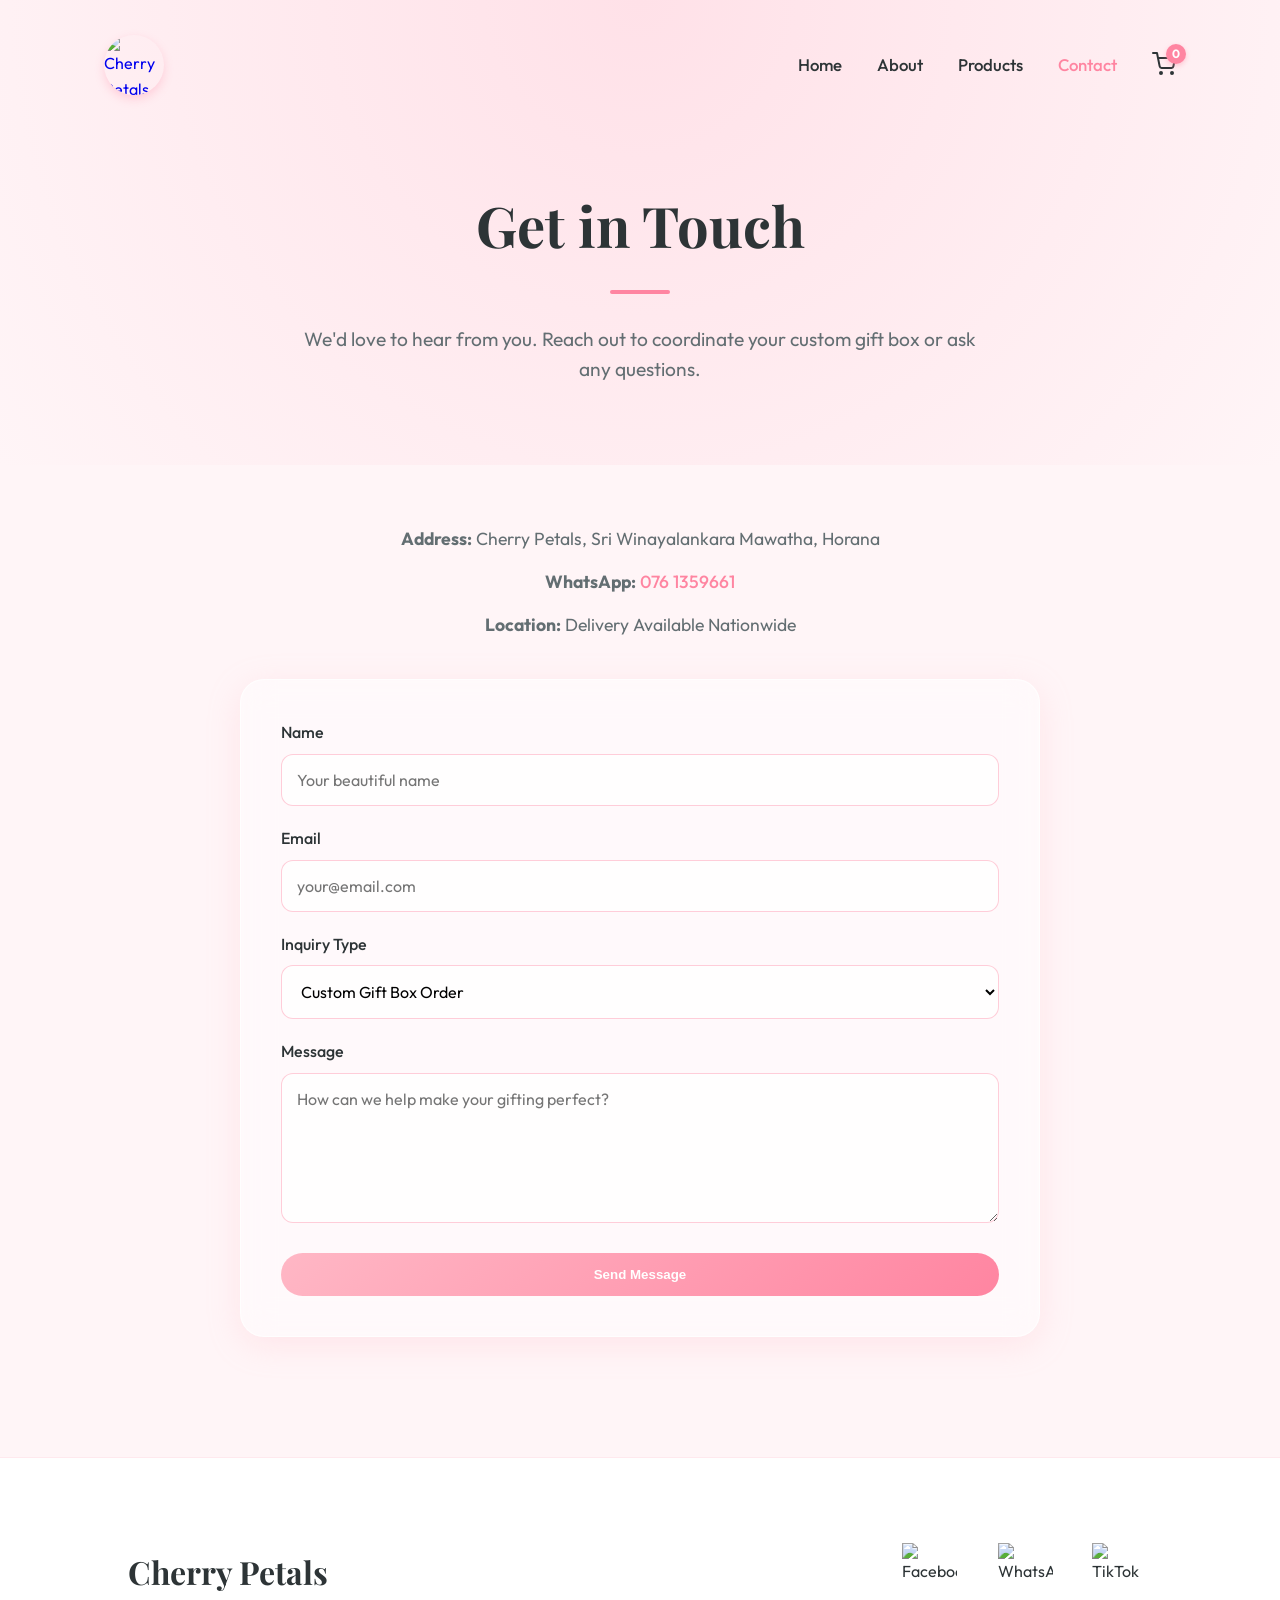
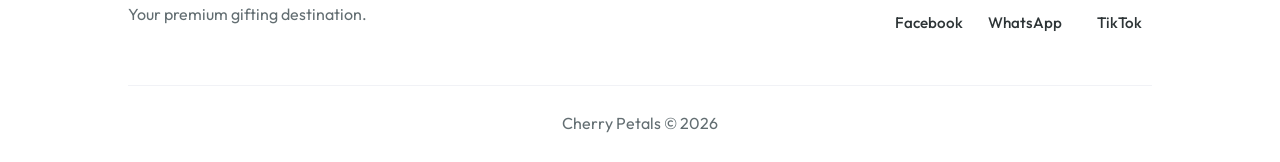
==== contact.html @ 934792bb "Implemented Add to cart option" ====
<!DOCTYPE html>
<html lang="en">

<head>
    <meta charset="UTF-8">
    <meta name="viewport" content="width=device-width, initial-scale=1.0">
    <title>Contact Us | Cherry Petals</title>
    <meta name="description" content="Get in touch with Cherry Petals to order your customized gift boxes.">
    <link rel="preconnect" href="https://fonts.googleapis.com">
    <link rel="preconnect" href="https://fonts.gstatic.com" crossorigin>
    <link
        href="https://fonts.googleapis.com/css2?family=Outfit:wght@300;400;500;600&family=Playfair+Display:ital,wght@0,500;0,700;1,500&display=swap"
        rel="stylesheet">
    <link rel="stylesheet" href="styles.css">
    <style>
        .page-header {
            padding: 180px 10% 80px;
            text-align: center;
            background: radial-gradient(circle at top, #ffe1e8, var(--color-bg));
        }

        .page-header h1 {
            font-size: 3.5rem;
            margin-bottom: 20px;
        }

        .contact-container {
            max-width: 800px;
            margin: 0 auto;
        }

        .contact-form {
            display: flex;
            flex-direction: column;
            gap: 20px;
            padding: 40px;
        }

        .form-group {
            display: flex;
            flex-direction: column;
            text-align: left;
            gap: 8px;
        }

        .form-group label {
            font-weight: 500;
            color: var(--color-text);
        }

        .form-control {
            padding: 15px;
            border: 1px solid rgba(255, 133, 161, 0.4);
            border-radius: 12px;
            font-family: var(--font-body);
            font-size: 1rem;
            background: rgba(255, 255, 255, 0.7);
            transition: all 0.3s ease;
        }

        .form-control:focus {
            outline: none;
            border-color: var(--color-primary-dark);
            box-shadow: 0 0 0 3px rgba(255, 133, 161, 0.2);
        }

        textarea.form-control {
            resize: vertical;
            min-height: 150px;
        }

        .contact-info {
            text-align: center;
            margin-bottom: 40px;
        }

        .contact-info p {
            font-size: 1.1rem;
            margin-bottom: 15px;
        }
    </style>
</head>

<body>
    <nav class="glass-nav">
        <a href="index.html" class="logo-link">
            <img src="images/logo.jpg" alt="Cherry Petals Logo" class="logo-img">
        </a>
        <ul class="nav-links">
            <li><a href="index.html">Home</a></li>
            <li><a href="about.html">About</a></li>
            <li><a href="products.html">Products</a></li>
            <li><a href="contact.html" class="active">Contact</a></li>
            <li>
                <a href="#" class="cart-link" id="cart-nav-link" aria-label="Cart">
                    <svg width="24" height="24" viewBox="0 0 24 24" fill="none" stroke="var(--color-text)" stroke-width="2" stroke-linecap="round" stroke-linejoin="round" class="cart-icon">
                        <circle cx="9" cy="21" r="1"></circle>
                        <circle cx="20" cy="21" r="1"></circle>
                        <path d="M1 1h4l2.68 13.39a2 2 0 0 0 2 1.61h9.72a2 2 0 0 0 2-1.61L23 6H6"></path>
                    </svg>
                    <span class="cart-badge" id="cart-count">0</span>
                </a>
            </li>
        </ul>
    </nav>

    <header class="page-header">
        <div class="fade-in">
            <h1>Get in Touch</h1>
            <div class="underline"></div>
            <p style="margin-top: 30px; font-size: 1.2rem; max-width: 700px; margin-left: auto; margin-right: auto;">
                We'd love to hear from you. Reach out to coordinate your custom gift box or ask any questions.</p>
        </div>
    </header>

    <section class="section-padding" style="padding-top: 60px;">
        <div class="contact-container">
            <div class="contact-info fade-in">
                <p><strong>Address:</strong> Cherry Petals, Sri Winayalankara Mawatha, Horana</p>
                <p><strong>WhatsApp:</strong> <a href="https://wa.me/94761359661" target="_blank"
                        style="color: var(--color-primary-dark); text-decoration: none; font-weight: 500;">076
                        1359661</a></p>
                <p><strong>Location:</strong> Delivery Available Nationwide</p>
            </div>

            <form class="contact-form glass fade-in delay-1"
                onsubmit="event.preventDefault(); alert('Thank you for reaching out! We will get back to you soon.');">
                <div class="form-group">
                    <label for="name">Name</label>
                    <input type="text" id="name" class="form-control" placeholder="Your beautiful name" required>
                </div>
                <div class="form-group">
                    <label for="email">Email</label>
                    <input type="email" id="email" class="form-control" placeholder="your@email.com" required>
                </div>
                <div class="form-group">
                    <label for="subject">Inquiry Type</label>
                    <select id="subject" class="form-control">
                        <option>Custom Gift Box Order</option>
                        <option>Product Question</option>
                        <option>Partnership/Wholesale</option>
                        <option>Other</option>
                    </select>
                </div>
                <div class="form-group">
                    <label for="message">Message</label>
                    <textarea id="message" class="form-control" placeholder="How can we help make your gifting perfect?"
                        required></textarea>
                </div>
                <button type="submit" class="btn-primary" style="margin-top: 10px;">Send Message</button>
            </form>
        </div>
    </section>

    <footer class="footer">
        <div class="footer-content">
            <div class="footer-brand">
                <h2>Cherry Petals</h2>
                <p>Your premium gifting destination.</p>
            </div>
            <div class="social-links">
                <a href="https://www.facebook.com/share/1LGD14v7tM/?mibextid=wwXIfr" target="_blank"
                    class="social-link-btn" aria-label="Facebook">
                    <img src="images/Facebook_icon.png" class="social-icon" alt="Facebook">
                    <span class="social-name">Facebook</span>
                </a>
                <a href="https://wa.me/message/VE3ZSJIRPRCED1" target="_blank" class="social-link-btn"
                    aria-label="WhatsApp">
                    <img src="images/whatsapp_icon.png" class="social-icon" alt="WhatsApp">
                    <span class="social-name">WhatsApp</span>
                </a>
                <a href="https://www.tiktok.com/@cherrypetals.lk?_r=1&_d=eg89a3f0jg91gm&sec_uid=MS4wLjABAAAACxtYW-KMU2tDMF90jdB__lsEaH--p1K-cIGL5XS49ApT7owlwa-7-KqRl5Gn8ZcJ&share_author_id=7610807435310695444&sharer_language=en&source=h5_m&u_code=db12d05f31i88l&item_author_type=2&utm_source=copy&tt_from=copy&enable_checksum=1&utm_medium=ios&share_link_id=8C6FF704-BF75-47BC-959C-82381703C71C&user_id=6794592670955717637&sec_user_id=MS4wLjABAAAAMgBlQ-HchUgLqjPi6_clXM1JOXq6gWkn93S_bmZo5ovNsRGbRbEDdUxbeBIaihMK&social_share_type=5&ug_btm=b2878,b5836&utm_campaign=client_share&share_app_id=1233."
                    target="_blank" class="social-link-btn" aria-label="TikTok">
                    <img src="images/tiktok_icon.png" class="social-icon" alt="TikTok">
                    <span class="social-name">TikTok</span>
                </a>
            </div>
        </div>
        <div class="footer-bottom">
            <p>Cherry Petals &copy; 2026</p>
        </div>
    </footer>

    <script src="script.js"></script>
</body>

</html>
---- styles.css ----
:root {
    --color-bg: #fff5f7;
    --color-primary: #ffb7c5;
    --color-primary-dark: #ff85a1;
    --color-text: #2d3436;
    --color-text-light: #636e72;
    --color-white: #ffffff;
    
    --glass-bg: rgba(255, 255, 255, 0.45);
    --glass-border: rgba(255, 255, 255, 0.7);
    --glass-shadow: 0 8px 32px 0 rgba(255, 183, 197, 0.25);
    
    --font-heading: 'Playfair Display', serif;
    --font-body: 'Outfit', sans-serif;
}

* {
    margin: 0;
    padding: 0;
    box-sizing: border-box;
}

body {
    font-family: var(--font-body);
    background-color: var(--color-bg);
    color: var(--color-text);
    line-height: 1.6;
    overflow-x: hidden;
}

html {
    scroll-behavior: smooth;
}

/* Glassmorphism Utility */
.glass {
    background: var(--glass-bg);
    backdrop-filter: blur(16px);
    -webkit-backdrop-filter: blur(16px);
    border: 1px solid var(--glass-border);
    box-shadow: var(--glass-shadow);
    border-radius: 24px;
}

/* Typography */
h1, h2, h3 {
    font-family: var(--font-heading);
    color: var(--color-text);
}

p {
    color: var(--color-text-light);
}

.section-padding {
    padding: 120px 10%;
}

.section-title {
    text-align: center;
    margin-bottom: 60px;
}

.section-title h2 {
    font-size: 2.8rem;
    margin-bottom: 15px;
}

.underline {
    width: 60px;
    height: 4px;
    background: var(--color-primary-dark);
    margin: 0 auto;
    border-radius: 4px;
}

/* Buttons */
.btn-primary {
    display: inline-block;
    padding: 14px 32px;
    background: linear-gradient(135deg, var(--color-primary), var(--color-primary-dark));
    color: var(--color-white);
    text-decoration: none;
    border-radius: 50px;
    font-weight: 600;
    transition: transform 0.3s ease, box-shadow 0.3s ease;
    border: none;
    cursor: pointer;
}

.btn-primary:hover {
    transform: translateY(-3px);
    box-shadow: 0 10px 20px rgba(255, 133, 161, 0.4);
}

.btn-outline {
    display: inline-block;
    padding: 12px 28px;
    background: transparent;
    color: var(--color-primary-dark);
    text-decoration: none;
    border-radius: 50px;
    font-weight: 600;
    transition: all 0.3s ease;
    border: 2px solid var(--color-primary-dark);
    cursor: pointer;
}

.btn-outline:hover {
    background: var(--color-primary-dark);
    color: var(--color-white);
}

/* Navigation */
.glass-nav {
    position: fixed;
    top: 20px;
    left: 50%;
    transform: translateX(-50%);
    width: 90%;
    max-width: 1200px;
    display: flex;
    justify-content: space-between;
    align-items: center;
    padding: 15px 40px;
    z-index: 1000;
    border-radius: 50px;
}

.logo-link {
    display: flex;
    align-items: center;
    text-decoration: none;
    transition: transform 0.3s ease;
}

.logo-link:hover {
    transform: scale(1.05);
}

.logo-img {
    height: 60px;
    width: 60px;
    object-fit: cover;
    border-radius: 50%;
    box-shadow: 0 4px 10px rgba(255, 133, 161, 0.3);
}

.nav-links {
    display: flex;
    list-style: none;
    gap: 35px;
}

.nav-links a {
    text-decoration: none;
    color: var(--color-text);
    font-weight: 500;
    font-size: 1.05rem;
    transition: color 0.3s ease;
}

.nav-links a:hover,
.nav-links a.active {
    color: var(--color-primary-dark);
}

/* Hero Section */
.hero {
    min-height: 100vh;
    display: flex;
    align-items: center;
    justify-content: space-between;
    position: relative;
    overflow: hidden;
    gap: 40px;
    background: radial-gradient(circle at top right, #ffe1e8, var(--color-bg));
}

.hero::before {
    content: '';
    position: absolute;
    width: 600px;
    height: 600px;
    background: var(--color-primary);
    border-radius: 50%;
    filter: blur(180px);
    top: -150px;
    right: -100px;
    opacity: 0.4;
    z-index: -1;
}

.hero-content {
    flex: 1;
    padding: 50px;
    z-index: 10;
}

.hero-content h1 {
    font-size: 4.5rem;
    line-height: 1.1;
    margin-bottom: 25px;
    color: var(--color-text);
}

.hero-content p {
    font-size: 1.25rem;
    margin-bottom: 35px;
}

.hero-image {
    flex: 1;
    display: flex;
    justify-content: center;
    align-items: center;
    position: relative;
}

.hero-image img {
    width: 100%;
    max-width: 550px;
    border-radius: 30px;
    box-shadow: 0 25px 50px rgba(0,0,0,0.1);
    transform: rotate(2deg);
    transition: transform 0.6s cubic-bezier(0.175, 0.885, 0.32, 1.275);
}

.hero-image img:hover {
    transform: rotate(0deg) scale(1.03);
}

/* About Section */
.about-grid {
    display: grid;
    grid-template-columns: repeat(auto-fit, minmax(280px, 1fr));
    gap: 40px;
}

.about-card {
    padding: 40px 30px;
    text-align: center;
    transition: transform 0.4s ease, box-shadow 0.4s ease;
}

.about-card:hover {
    transform: translateY(-12px);
    box-shadow: 0 15px 40px rgba(255, 183, 197, 0.4);
}

.icon {
    font-size: 3.5rem;
    margin-bottom: 20px;
}

.about-card h3 {
    margin-bottom: 15px;
    font-size: 1.6rem;
}

/* Products Section */
.product-grid {
    display: grid;
    grid-template-columns: repeat(auto-fit, minmax(350px, 1fr));
    gap: 50px;
}

.product-card {
    padding: 25px;
    display: flex;
    flex-direction: column;
    gap: 25px;
    transition: transform 0.4s ease, box-shadow 0.4s ease;
}

.product-card:hover {
    transform: translateY(-8px);
    box-shadow: 0 15px 40px rgba(255, 183, 197, 0.4);
}

.product-image img {
    width: 100%;
    height: 350px;
    object-fit: cover;
    border-radius: 18px;
}

.product-info {
    padding: 10px;
    text-align: center;
}

.product-info h3 {
    margin-bottom: 12px;
    font-size: 1.8rem;
}

.product-info p {
    margin-bottom: 25px;
}

/* Footer */
.footer {
    background: var(--color-white);
    padding: 80px 10% 25px;
    border-top: 1px solid rgba(255, 183, 197, 0.3);
}

.footer-content {
    display: flex;
    justify-content: space-between;
    align-items: center;
    margin-bottom: 50px;
    flex-wrap: wrap;
    gap: 30px;
}

.footer-brand h2 {
    font-size: 2rem;
    margin-bottom: 5px;
}

.social-links {
    display: flex;
    gap: 25px;
}

.social-link-btn {
    display: flex;
    flex-direction: column;
    align-items: center;
    text-decoration: none;
    gap: 8px;
    color: var(--color-text);
    transition: transform 0.3s ease, color 0.3s ease;
}

.social-link-btn:hover {
    transform: translateY(-5px);
    color: var(--color-primary-dark);
}

.social-icon {
    display: inline-block;
    width: 65px;
    height: 65px;
    object-fit: contain;
    padding: 5px; /* Add slight padding to prevent cropping while containing */
    transition: transform 0.3s ease, filter 0.3s ease;
}

.social-link-btn:hover .social-icon {
    transform: scale(1.1);
    filter: drop-shadow(0 4px 8px rgba(255, 133, 161, 0.4));
}

.social-name {
    font-size: 0.95rem;
    font-weight: 500;
}

.footer-bottom {
    text-align: center;
    padding-top: 25px;
    border-top: 1px solid #f1f2f6;
    color: var(--color-text-light);
}

/* Animations */
.fade-in {
    opacity: 0;
    transform: translateY(40px);
    transition: opacity 0.8s cubic-bezier(0.5, 0, 0, 1), transform 0.8s cubic-bezier(0.5, 0, 0, 1);
}

.fade-in.visible {
    opacity: 1;
    transform: translateY(0);
}

.delay-1 { transition-delay: 0.2s; }
.delay-2 { transition-delay: 0.4s; }

/* Responsive */
@media (max-width: 900px) {
    .hero {
        flex-direction: column;
        text-align: center;
        padding-top: 140px;
    }

    .hero-content {
        padding: 30px;
    }

    .hero-content h1 {
        font-size: 3rem;
    }

    .glass-nav {
        flex-direction: column;
        border-radius: 20px;
        padding: 20px;
    }

    .nav-links {
        margin-top: 20px;
        gap: 20px;
        flex-wrap: wrap;
        justify-content: center;
    }
    
    .section-padding {
        padding: 80px 5%;
    }
}

/* Product Options Styling */
.product-header {
    display: flex;
    justify-content: space-between;
    align-items: center;
    margin-bottom: 15px;
}

.product-header h3 {
    margin-bottom: 0;
    font-size: 1.6rem;
    text-align: left;
}

.price-tag {
    font-size: 1.4rem;
    font-weight: 700;
    color: var(--color-primary-dark);
    font-family: var(--font-heading);
    background: rgba(255, 183, 197, 0.2);
    padding: 5px 15px;
    border-radius: 20px;
}

.product-info p {
    text-align: left;
}

.color-selector {
    margin: 20px 0 25px;
    text-align: left;
}

.selector-label {
    font-size: 0.9rem;
    font-weight: 600;
    margin-bottom: 10px;
    color: var(--color-text);
}

.swatches {
    display: flex;
    gap: 12px;
}

.color-swatch {
    width: 35px;
    height: 35px;
    border-radius: 50%;
    cursor: pointer;
    border: 3px solid transparent;
    box-shadow: 0 4px 10px rgba(0,0,0,0.1);
    transition: all 0.3s ease;
}

.color-swatch:hover {
    transform: scale(1.15);
}

.color-swatch.active {
    border-color: var(--color-text);
    transform: scale(1.15);
}

.active-product-img {
    transition: opacity 0.3s ease;
}

/* Cart Navigation */
.cart-link {
    display: flex;
    align-items: center;
    position: relative;
    color: var(--color-text);
    transition: transform 0.3s ease;
}

.cart-link:hover {
    transform: scale(1.1);
}

.cart-icon {
    transition: stroke 0.3s ease;
}

.cart-link:hover .cart-icon {
    stroke: var(--color-primary-dark);
}

.cart-badge {
    position: absolute;
    top: -8px;
    right: -10px;
    background-color: var(--color-primary-dark);
    color: var(--color-white);
    font-size: 0.75rem;
    font-weight: 700;
    width: 20px;
    height: 20px;
    border-radius: 50%;
    display: flex;
    justify-content: center;
    align-items: center;
    box-shadow: 0 2px 5px rgba(255, 133, 161, 0.4);
    transition: transform 0.3s cubic-bezier(0.175, 0.885, 0.32, 1.275);
}

.cart-badge.pop {
    transform: scale(1.3);
}

/* Toast Notification */
.toast-container {
    position: fixed;
    bottom: 30px;
    right: 30px;
    display: flex;
    flex-direction: column;
    gap: 15px;
    z-index: 2000;
}

.toast {
    background: var(--glass-bg);
    backdrop-filter: blur(16px);
    -webkit-backdrop-filter: blur(16px);
    border: 1px solid var(--glass-border);
    box-shadow: 0 10px 30px rgba(0, 0, 0, 0.1);
    color: var(--color-text);
    padding: 15px 25px;
    border-radius: 12px;
    display: flex;
    align-items: center;
    gap: 12px;
    font-weight: 500;
    transform: translateX(120%);
    opacity: 0;
    transition: all 0.4s cubic-bezier(0.68, -0.55, 0.265, 1.55);
}

.toast.show {
    transform: translateX(0);
    opacity: 1;
}

.toast-icon {
    color: var(--color-primary-dark);
    background: rgba(255, 183, 197, 0.2);
    width: 32px;
    height: 32px;
    border-radius: 50%;
    display: flex;
    justify-content: center;
    align-items: center;
}
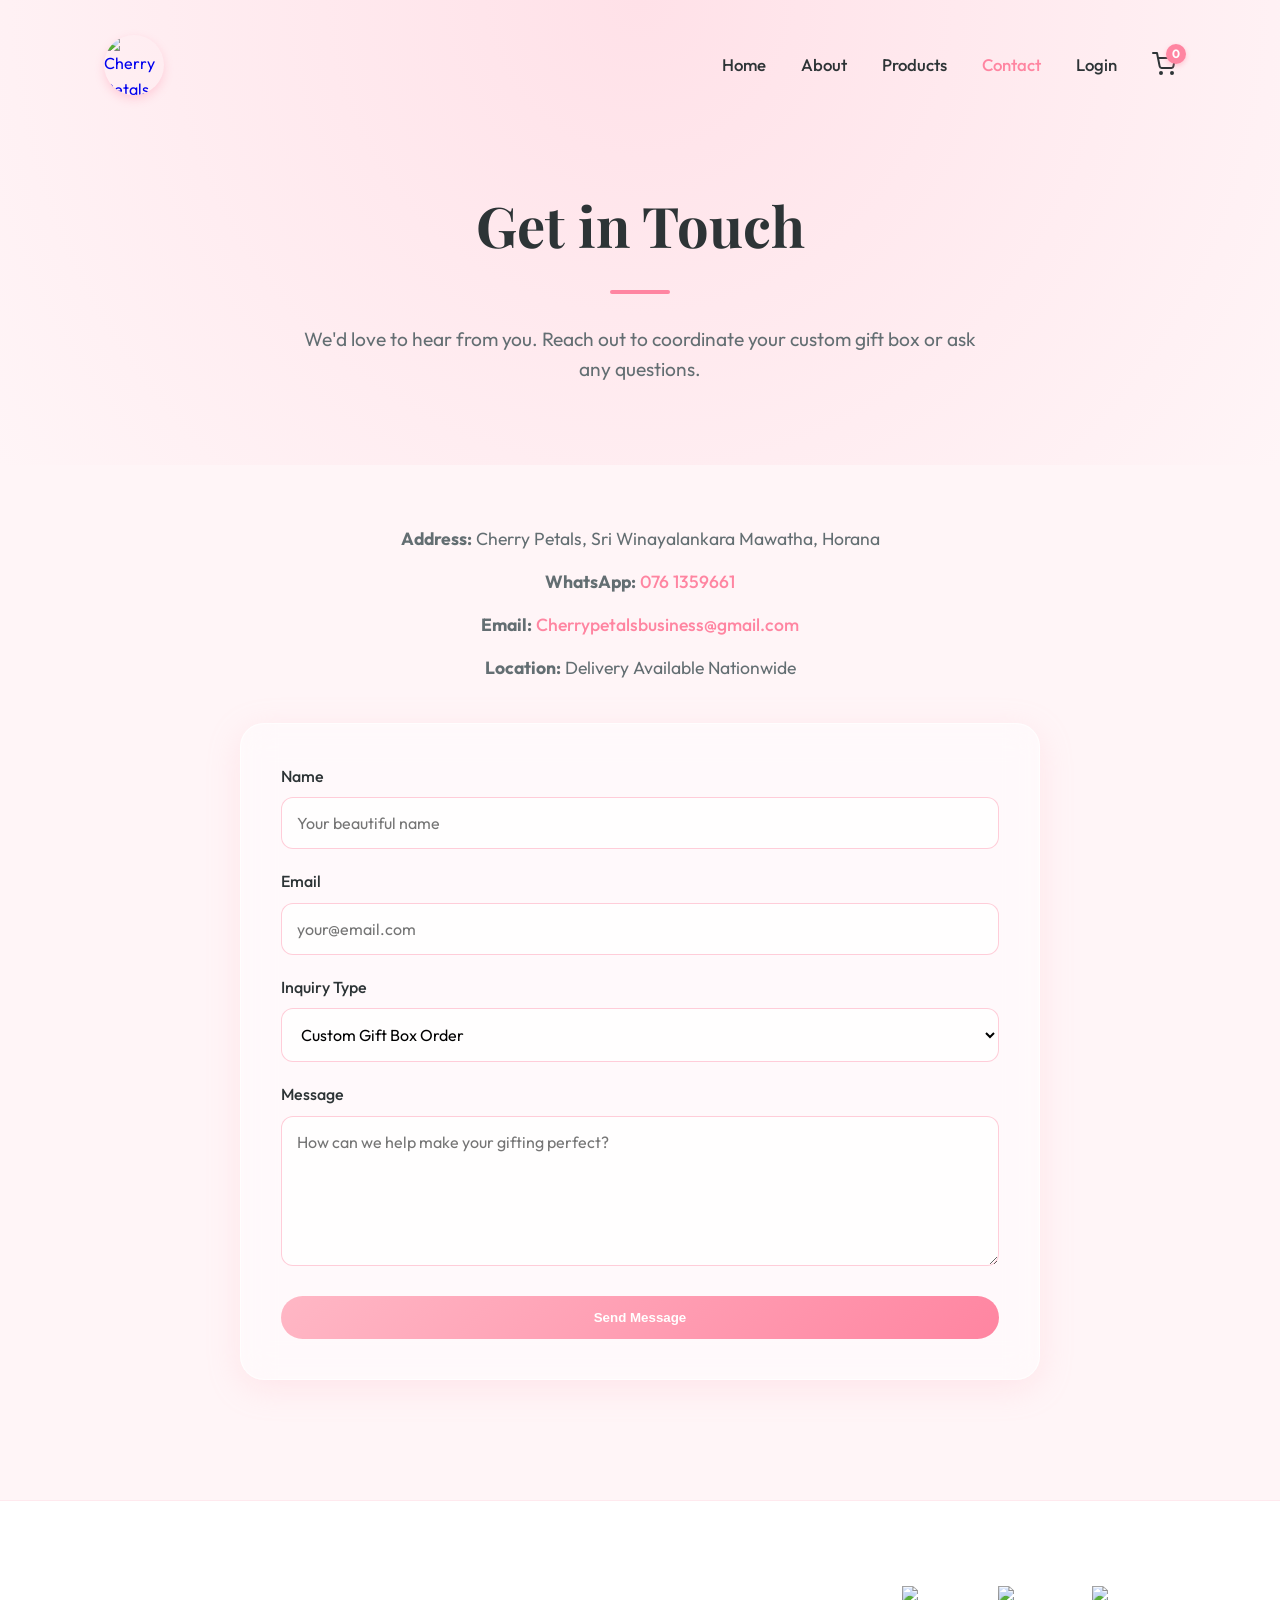
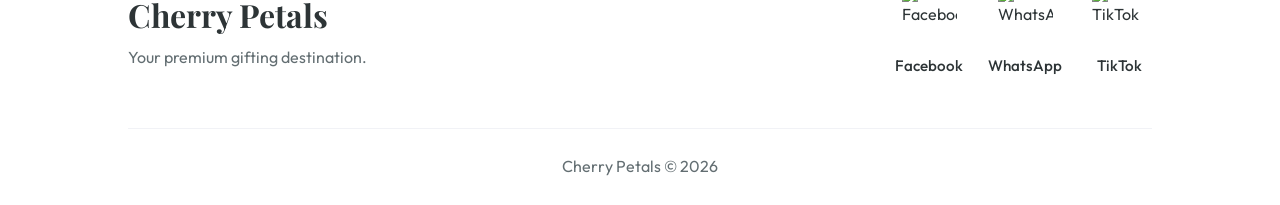
==== commit 4d508e8a: "Bug Fixing" ====
--- a/contact.html
+++ b/contact.html
@@ -91,8 +91,9 @@
             <li><a href="about.html">About</a></li>
             <li><a href="products.html">Products</a></li>
             <li><a href="contact.html" class="active">Contact</a></li>
+            <li><a href="login.html">Login</a></li>
             <li>
-                <a href="#" class="cart-link" id="cart-nav-link" aria-label="Cart">
+                <a href="cart.html" class="cart-link" id="cart-nav-link" aria-label="Cart">
                     <svg width="24" height="24" viewBox="0 0 24 24" fill="none" stroke="var(--color-text)" stroke-width="2" stroke-linecap="round" stroke-linejoin="round" class="cart-icon">
                         <circle cx="9" cy="21" r="1"></circle>
                         <circle cx="20" cy="21" r="1"></circle>
@@ -120,6 +121,8 @@
                 <p><strong>WhatsApp:</strong> <a href="https://wa.me/94761359661" target="_blank"
                         style="color: var(--color-primary-dark); text-decoration: none; font-weight: 500;">076
                         1359661</a></p>
+                <p><strong>Email:</strong> <a href="mailto:Cherrypetalsbusiness@gmail.com"
+                        style="color: var(--color-primary-dark); text-decoration: none; font-weight: 500;">Cherrypetalsbusiness@gmail.com</a></p>
                 <p><strong>Location:</strong> Delivery Available Nationwide</p>
             </div>
 
